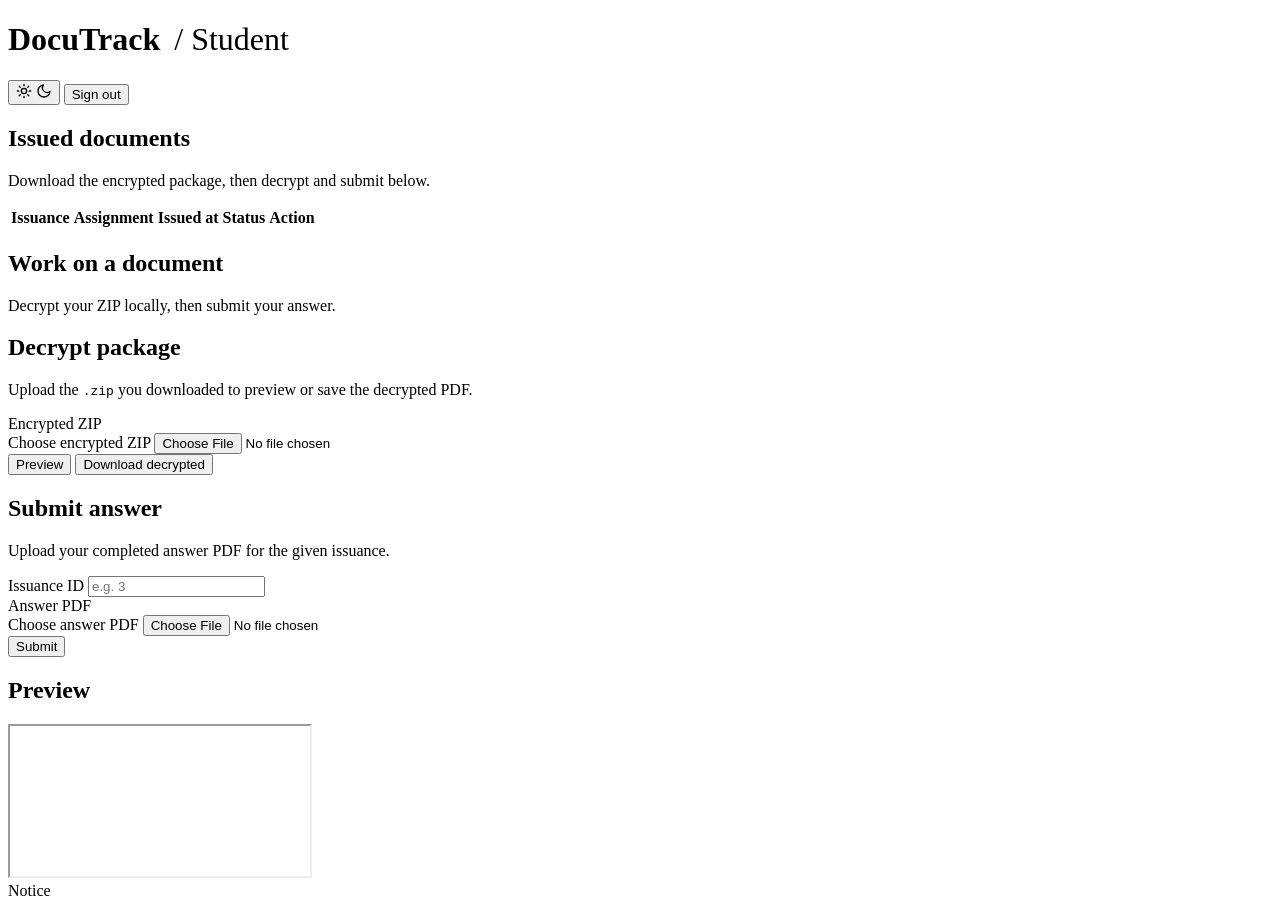
==== web/student.html @ 0c04eef3 "feat: add web client for professors and students add the landing, login, professor, and student page" ====
<!doctype html>
<html lang="en">
<head>
  <meta charset="utf-8"/>
  <meta name="viewport" content="width=device-width, initial-scale=1"/>
  <title>DocuTrack — Student</title>
  <script>(function(){try{if(localStorage.getItem('theme')==='light')document.documentElement.setAttribute('data-theme','light');}catch(e){}})();</script>
  <link rel="stylesheet" href="/static/style.css">
</head>
<body>
  <header>
    <h1>DocuTrack <span class="muted" style="font-weight:400; margin-left:6px;">/ Student</span></h1>
    <div class="space"></div>
    <span class="who" id="stuName"></span>
    <button type="button" class="theme-toggle" data-theme-toggle aria-label="Switch to light theme">
      <svg class="icon-sun" width="16" height="16" viewBox="0 0 24 24" aria-hidden="true" fill="none" stroke="currentColor" stroke-width="2" stroke-linecap="round" stroke-linejoin="round">
        <circle cx="12" cy="12" r="4"/>
        <path d="M12 2v2M12 20v2M4.9 4.9l1.4 1.4M17.7 17.7l1.4 1.4M2 12h2M20 12h2M4.9 19.1l1.4-1.4M17.7 6.3l1.4-1.4"/>
      </svg>
      <svg class="icon-moon" width="16" height="16" viewBox="0 0 24 24" aria-hidden="true" fill="none" stroke="currentColor" stroke-width="2" stroke-linecap="round" stroke-linejoin="round">
        <path d="M21 12.8A9 9 0 1 1 11.2 3a7 7 0 0 0 9.8 9.8z"/>
      </svg>
    </button>
    <button id="logoutBtn" class="btn ghost">Sign out</button>
  </header>

  <main class="container">

    <section class="section">
      <header class="section-head">
        <div class="section-head-text">
          <h2 class="section-title">Issued documents</h2>
          <p class="section-meta">Download the encrypted package, then decrypt and submit below.</p>
        </div>
      </header>

      <section class="card hero">
        <div class="table-wrap">
          <table class="table" id="issuedTable">
            <thead>
              <tr><th>Issuance</th><th>Assignment</th><th>Issued at</th><th>Status</th><th>Action</th></tr>
            </thead>
            <tbody></tbody>
          </table>
        </div>
      </section>
    </section>

    <section class="section">
      <header class="section-head">
        <div class="section-head-text">
          <h2 class="section-title">Work on a document</h2>
          <p class="section-meta">Decrypt your ZIP locally, then submit your answer.</p>
        </div>
      </header>

      <div class="grid grid-2">
        <section class="card">
          <h2>Decrypt package</h2>
          <p class="sub">Upload the <code>.zip</code> you downloaded to preview or save the decrypted PDF.</p>

          <div class="field">
            <label>Encrypted ZIP</label>
            <div class="input-file">
              Choose encrypted ZIP
              <input type="file" id="encZip" accept=".zip"/>
            </div>
          </div>
          <div class="row">
            <button id="btnPreview" class="btn">Preview</button>
            <button id="btnDownload" class="btn ghost">Download decrypted</button>
          </div>
        </section>

        <section class="card">
          <h2>Submit answer</h2>
          <p class="sub">Upload your completed answer PDF for the given issuance.</p>

          <div class="field">
            <label for="issuanceId">Issuance ID</label>
            <input type="number" id="issuanceId" placeholder="e.g. 3"/>
          </div>
          <div class="field">
            <label>Answer PDF</label>
            <div class="input-file">
              Choose answer PDF
              <input type="file" id="answerFile" accept="application/pdf"/>
            </div>
          </div>
          <div class="row">
            <button id="submitAnswer" class="btn">Submit</button>
          </div>
          <div id="submitStatus" class="submit-status hidden"></div>
        </section>
      </div>

      <section class="card hidden" id="previewCard">
        <h2>Preview</h2>
        <iframe id="pdfViewer" class="viewer"></iframe>
      </section>
    </section>

  </main>

  <div id="toast" class="toast hide">
    <div class="title">Notice</div>
    <div class="msg" id="toastMsg"></div>
  </div>

  <script src="/static/script.js"></script>
  <script>
    ensureAuth('student');
    document.getElementById('stuName').textContent = localStorage.getItem('name') || '';
    document.getElementById('logoutBtn').onclick = logout;

    function toast(msg){
      const t = document.getElementById('toast');
      document.getElementById('toastMsg').textContent = msg;
      t.classList.remove('hide');
      setTimeout(()=>t.classList.add('hide'), 2400);
    }

    function badge(status){
      const s = (status||'').toLowerCase();
      const map = { issued:'issued', downloaded:'downloaded', decrypted:'decrypted', submitted:'submitted', tampered:'tampered' };
      return `<span class="badge ${map[s]||'issued'}">${status}</span>`;
    }

    async function loadIssued(){
      const rows = await api('/student/issued');
      const tbody = document.querySelector('#issuedTable tbody');
      tbody.innerHTML = '';
      if (!rows.length) {
        tbody.innerHTML = `<tr><td colspan="5" class="table-empty">No assignments issued to you yet.</td></tr>`;
        return;
      }
      rows.forEach(r=>{
        const tr = document.createElement('tr');
        tr.innerHTML = `
          <td>${escapeHtml(r.issuance_id)}</td>
          <td>${escapeHtml(r.assignment_id)}</td>
          <td>${escapeHtml(prettyTime(r.issued_at))}</td>
          <td>${badge(r.status)}</td>
          <td><button data-id="${escapeHtml(r.issuance_id)}" class="btn ghost dl">Download ZIP</button></td>`;
        tbody.appendChild(tr);
      });
      tbody.querySelectorAll('.dl').forEach(btn=>{
        btn.onclick = async ()=>{
          const id = btn.getAttribute('data-id');
          const url = makeUrl('/student/download/' + id) + '?token=' + encodeURIComponent(localStorage.getItem('token')||'');
          window.open(url, '_blank');
          toast('Encrypted package is downloading…');
        };
      });
    }
    loadIssued();

    document.getElementById('submitAnswer').onclick = async ()=>{
      const issId = Number(document.getElementById('issuanceId').value);
      const f = document.getElementById('answerFile').files[0];
      if(!issId || !f){ toast('Please set Issuance ID and pick your answer PDF.'); return; }
      const fd = new FormData(); fd.append('file', f);
      try {
        const res = await apiForm('/student/submit/'+issId, fd);
        const box = document.getElementById('submitStatus');
        box.className = 'submit-status';
        if (res.status === 'ACCEPTED') { box.textContent = 'Submission accepted.'; box.classList.add('submit-ok'); }
        else if (res.status === 'DUPLICATE') { box.textContent = 'Submission flagged as duplicate.'; box.classList.add('submit-bad'); }
        else { box.textContent = 'Submission rejected.'; box.classList.add('submit-bad'); }
        box.classList.remove('hidden');
        toast('Submission processed.');
      } catch(e){ toast('Submit failed.'); }
    };

    async function postDecrypt(file){
      const fd = new FormData(); fd.append('file', file);
      const res = await fetch(makeUrl('/student/decrypt/upload'), { method:'POST', headers: authHeaders(), body:fd });
      if (!res.ok) {
        let msg = 'Decryption failed';
        try { const j = await res.json(); msg = j.detail || JSON.stringify(j); } catch {}
        throw new Error(msg);
      }
      return res.blob();
    }

    document.getElementById('btnPreview').onclick = async ()=>{
      const input = document.getElementById('encZip');
      if (!input.files[0]) { toast('Choose the encrypted .zip first.'); return; }
      try {
        const blob = await postDecrypt(input.files[0]);
        document.getElementById('pdfViewer').src = URL.createObjectURL(blob);
        document.getElementById('previewCard').classList.remove('hidden');
        toast('Decryption successful. Preview below.');
      } catch(e){ toast(e.message); }
    };

    document.getElementById('btnDownload').onclick = async ()=>{
      const input = document.getElementById('encZip');
      if (!input.files[0]) { toast('Choose the encrypted .zip first.'); return; }
      try {
        const blob = await postDecrypt(input.files[0]);
        const a = document.createElement('a');
        a.href = URL.createObjectURL(blob); a.download = 'decrypted.pdf';
        document.body.appendChild(a); a.click(); a.remove();
        toast('Decrypted PDF downloaded.');
      } catch(e){ toast(e.message); }
    };
  </script>
</body>
</html>
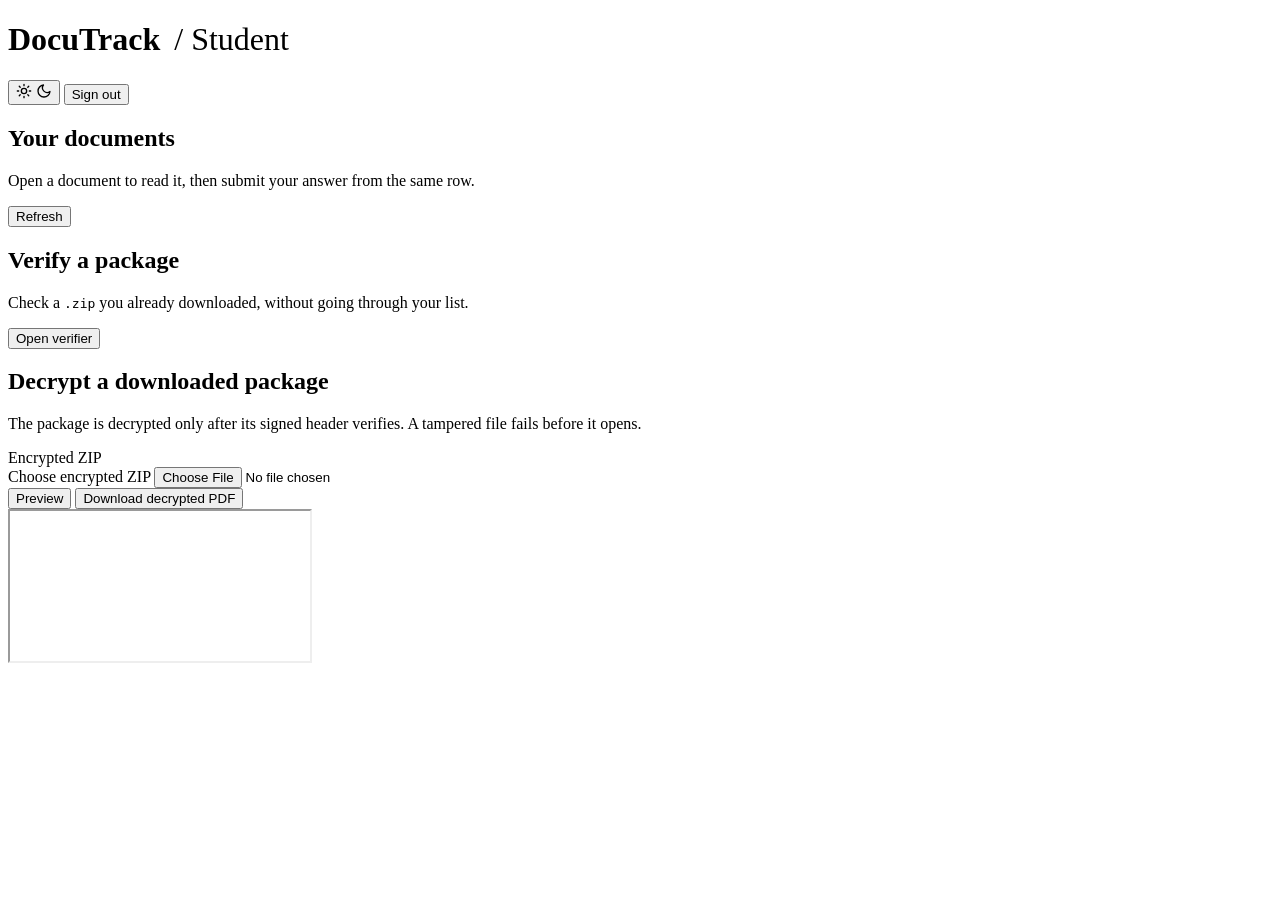
==== commit c4fbb98f: "feat: replace manual issuance IDs with per-row document actions Students had to read an issuance ID " ====
--- a/web/student.html
+++ b/web/student.html
@@ -29,83 +29,45 @@
     <section class="section">
       <header class="section-head">
         <div class="section-head-text">
-          <h2 class="section-title">Issued documents</h2>
-          <p class="section-meta">Download the encrypted package, then decrypt and submit below.</p>
+          <h2 class="section-title">Your documents</h2>
+          <p class="section-meta">Open a document to read it, then submit your answer from the same row.</p>
         </div>
+        <button id="refreshDocs" class="btn ghost">Refresh</button>
       </header>
 
-      <section class="card hero">
-        <div class="table-wrap">
-          <table class="table" id="issuedTable">
-            <thead>
-              <tr><th>Issuance</th><th>Assignment</th><th>Issued at</th><th>Status</th><th>Action</th></tr>
-            </thead>
-            <tbody></tbody>
-          </table>
+      <div class="doc-list" id="docList" aria-busy="true"></div>
+    </section>
+
+    <section class="section muted">
+      <header class="section-head">
+        <div class="section-head-text">
+          <h2 class="section-title">Verify a package</h2>
+          <p class="section-meta">Check a <code>.zip</code> you already downloaded, without going through your list.</p>
         </div>
+        <button class="btn secondary" id="openVerify">Open verifier</button>
+      </header>
+
+      <section class="card hidden" id="verifyCard">
+        <h2>Decrypt a downloaded package</h2>
+        <p class="sub">The package is decrypted only after its signed header verifies. A tampered file fails before it opens.</p>
+
+        <div class="field">
+          <label for="encZip">Encrypted ZIP</label>
+          <div class="input-file">
+            <span class="file-name" data-default="Choose encrypted ZIP">Choose encrypted ZIP</span>
+            <input type="file" id="encZip" accept=".zip"/>
+          </div>
+        </div>
+        <div class="row">
+          <button id="btnVerifyPreview" class="btn">Preview</button>
+          <button id="btnVerifyDownload" class="btn ghost">Download decrypted PDF</button>
+        </div>
+        <div id="verifyStatus" class="submit-status hidden"></div>
+        <iframe id="verifyViewer" class="viewer hidden" title="Decrypted document preview"></iframe>
       </section>
     </section>
 
-    <section class="section">
-      <header class="section-head">
-        <div class="section-head-text">
-          <h2 class="section-title">Work on a document</h2>
-          <p class="section-meta">Decrypt your ZIP locally, then submit your answer.</p>
-        </div>
-      </header>
-
-      <div class="grid grid-2">
-        <section class="card">
-          <h2>Decrypt package</h2>
-          <p class="sub">Upload the <code>.zip</code> you downloaded to preview or save the decrypted PDF.</p>
-
-          <div class="field">
-            <label>Encrypted ZIP</label>
-            <div class="input-file">
-              Choose encrypted ZIP
-              <input type="file" id="encZip" accept=".zip"/>
-            </div>
-          </div>
-          <div class="row">
-            <button id="btnPreview" class="btn">Preview</button>
-            <button id="btnDownload" class="btn ghost">Download decrypted</button>
-          </div>
-        </section>
-
-        <section class="card">
-          <h2>Submit answer</h2>
-          <p class="sub">Upload your completed answer PDF for the given issuance.</p>
-
-          <div class="field">
-            <label for="issuanceId">Issuance ID</label>
-            <input type="number" id="issuanceId" placeholder="e.g. 3"/>
-          </div>
-          <div class="field">
-            <label>Answer PDF</label>
-            <div class="input-file">
-              Choose answer PDF
-              <input type="file" id="answerFile" accept="application/pdf"/>
-            </div>
-          </div>
-          <div class="row">
-            <button id="submitAnswer" class="btn">Submit</button>
-          </div>
-          <div id="submitStatus" class="submit-status hidden"></div>
-        </section>
-      </div>
-
-      <section class="card hidden" id="previewCard">
-        <h2>Preview</h2>
-        <iframe id="pdfViewer" class="viewer"></iframe>
-      </section>
-    </section>
-
   </main>
-
-  <div id="toast" class="toast hide">
-    <div class="title">Notice</div>
-    <div class="msg" id="toastMsg"></div>
-  </div>
 
   <script src="/static/script.js"></script>
   <script>
@@ -113,98 +75,368 @@
     document.getElementById('stuName').textContent = localStorage.getItem('name') || '';
     document.getElementById('logoutBtn').onclick = logout;
 
-    function toast(msg){
-      const t = document.getElementById('toast');
-      document.getElementById('toastMsg').textContent = msg;
-      t.classList.remove('hide');
-      setTimeout(()=>t.classList.add('hide'), 2400);
-    }
-
-    function badge(status){
-      const s = (status||'').toLowerCase();
-      const map = { issued:'issued', downloaded:'downloaded', decrypted:'decrypted', submitted:'submitted', tampered:'tampered' };
-      return `<span class="badge ${map[s]||'issued'}">${status}</span>`;
-    }
-
-    async function loadIssued(){
-      const rows = await api('/student/issued');
-      const tbody = document.querySelector('#issuedTable tbody');
-      tbody.innerHTML = '';
-      if (!rows.length) {
-        tbody.innerHTML = `<tr><td colspan="5" class="table-empty">No assignments issued to you yet.</td></tr>`;
+    const list = document.getElementById('docList');
+
+    // rows: latest server payload. open: which panel each row has expanded.
+    // urls: blob URLs held for open previews, revoked when the panel closes.
+    const STATE = { rows: [], open: new Map(), urls: new Map() };
+
+    /* ===== Status vocabulary ===== */
+    const NEXT_STEP = {
+      ISSUED:     'Open it to decrypt and read.',
+      DOWNLOADED: 'Open it to decrypt and read.',
+      DECRYPTED:  'Ready for your answer.',
+      SUBMITTED:  'Answer received.',
+    };
+
+    const SUBMISSION_BADGE = {
+      ACCEPTED:  'ok',
+      DUPLICATE: 'downloaded',
+      TAMPERED:  'tampered',
+    };
+
+    function badge(status, cls) {
+      return `<span class="badge ${cls || (status || '').toLowerCase()}">${escapeHtml(status)}</span>`;
+    }
+
+    function releaseUrl(id) {
+      const url = STATE.urls.get(id);
+      if (url) { URL.revokeObjectURL(url); STATE.urls.delete(id); }
+    }
+    window.addEventListener('beforeunload', () => {
+      STATE.urls.forEach((url) => URL.revokeObjectURL(url));
+    });
+
+    /* ===== Render ===== */
+    function render() {
+      list.removeAttribute('aria-busy');
+
+      if (!STATE.rows.length) {
+        list.innerHTML = `
+          <div class="state">
+            <p class="state-title">No documents yet</p>
+            <p class="state-hint">When your professor issues an assignment to you, its encrypted package appears here. Nothing to download in the meantime.</p>
+          </div>`;
         return;
       }
-      rows.forEach(r=>{
-        const tr = document.createElement('tr');
-        tr.innerHTML = `
-          <td>${escapeHtml(r.issuance_id)}</td>
-          <td>${escapeHtml(r.assignment_id)}</td>
-          <td>${escapeHtml(prettyTime(r.issued_at))}</td>
-          <td>${badge(r.status)}</td>
-          <td><button data-id="${escapeHtml(r.issuance_id)}" class="btn ghost dl">Download ZIP</button></td>`;
-        tbody.appendChild(tr);
-      });
-      tbody.querySelectorAll('.dl').forEach(btn=>{
-        btn.onclick = async ()=>{
-          const id = btn.getAttribute('data-id');
-          const url = makeUrl('/student/download/' + id) + '?token=' + encodeURIComponent(localStorage.getItem('token')||'');
-          window.open(url, '_blank');
-          toast('Encrypted package is downloading…');
-        };
-      });
-    }
-    loadIssued();
-
-    document.getElementById('submitAnswer').onclick = async ()=>{
-      const issId = Number(document.getElementById('issuanceId').value);
-      const f = document.getElementById('answerFile').files[0];
-      if(!issId || !f){ toast('Please set Issuance ID and pick your answer PDF.'); return; }
-      const fd = new FormData(); fd.append('file', f);
+
+      list.innerHTML = STATE.rows.map((r) => {
+        const id       = r.issuance_id;
+        const sub      = r.submission;
+        const open     = STATE.open.get(id);
+        const answered = r.status === 'SUBMITTED';
+
+        return `
+          <div class="doc-item" data-id="${escapeHtml(id)}"${open ? ' data-active="true"' : ''}>
+            <div class="doc-row">
+              <div>
+                <div class="doc-title">
+                  ${escapeHtml(r.assignment_title)}
+                  ${badge(r.status)}
+                  ${sub ? badge(sub.status, SUBMISSION_BADGE[sub.status] || 'issued') : ''}
+                </div>
+                <div class="doc-meta">
+                  <span class="mono">issuance ${escapeHtml(id)}</span>
+                  <span>Issued ${escapeHtml(prettyTime(r.issued_at))}</span>
+                  <span>${sub ? 'Submitted ' + escapeHtml(prettyTime(sub.submitted_at)) : escapeHtml(NEXT_STEP[r.status] || '')}</span>
+                </div>
+              </div>
+              <div class="doc-actions">
+                <button class="btn secondary sm" data-act="preview" data-id="${escapeHtml(id)}" aria-expanded="${open === 'preview'}">
+                  ${open === 'preview' ? 'Close' : 'Open'}
+                </button>
+                <button class="btn ghost sm" data-act="zip" data-id="${escapeHtml(id)}">Download ZIP</button>
+                <button class="btn ${answered ? 'ghost' : ''} sm" data-act="submit" data-id="${escapeHtml(id)}" aria-expanded="${open === 'submit'}">
+                  ${answered ? 'Resubmit' : 'Submit answer'}
+                </button>
+              </div>
+            </div>
+            ${open === 'preview' ? `
+              <div class="doc-panel">
+                <iframe class="viewer" data-viewer="${escapeHtml(id)}" title="Decrypted document preview"></iframe>
+              </div>` : ''}
+            ${open === 'submit' ? `
+              <div class="doc-panel">
+                <form class="panel-form" data-form="${escapeHtml(id)}">
+                  <div class="field">
+                    <label for="answer-${escapeHtml(id)}">Your answer PDF for ${escapeHtml(r.assignment_title)}</label>
+                    <div class="input-file">
+                      <span class="file-name" data-default="Choose answer PDF">Choose answer PDF</span>
+                      <input type="file" id="answer-${escapeHtml(id)}" accept="application/pdf" required/>
+                    </div>
+                  </div>
+                  <button class="btn" type="submit">${answered ? 'Replace submission' : 'Submit'}</button>
+                </form>
+                <div class="submit-status hidden" data-status="${escapeHtml(id)}"></div>
+              </div>` : ''}
+          </div>`;
+      }).join('');
+
+      initFileInputs(list);
+
+      // Re-attach the blob src for a preview that was already fetched.
+      STATE.urls.forEach((url, id) => {
+        const frame = list.querySelector(`[data-viewer="${id}"]`);
+        if (frame) frame.src = url;
+      });
+    }
+
+    /* ===== Load ===== */
+    async function loadDocs() {
+      list.setAttribute('aria-busy', 'true');
+      list.innerHTML = `
+        <div class="doc-item"><div class="doc-row"><div>
+          <span class="skel w-40"></span>
+          <span class="skel w-60" style="margin-top:10px"></span>
+        </div></div></div>
+        <div class="doc-item"><div class="doc-row"><div>
+          <span class="skel w-60"></span>
+          <span class="skel w-40" style="margin-top:10px"></span>
+        </div></div></div>`;
+
       try {
-        const res = await apiForm('/student/submit/'+issId, fd);
-        const box = document.getElementById('submitStatus');
+        STATE.rows = await api('/student/issued');
+        render();
+      } catch (e) {
+        list.removeAttribute('aria-busy');
+        list.innerHTML = `
+          <div class="state state-bad">
+            <p class="state-title">Couldn't load your documents</p>
+            <p class="state-hint">${escapeHtml(e.message)}</p>
+            <button class="btn secondary" id="retryDocs">Try again</button>
+          </div>`;
+        document.getElementById('retryDocs').onclick = loadDocs;
+      }
+    }
+
+    document.getElementById('refreshDocs').onclick = loadDocs;
+    loadDocs();
+
+    /* ===== Local status advance =====
+       The view/download endpoints move an issuance forward server-side.
+       Mirror that locally so the badge is right without a full reload. */
+    function advance(id, status) {
+      const row = STATE.rows.find((r) => r.issuance_id === id);
+      if (!row) return false;
+      const ladder = ['ISSUED', 'DOWNLOADED', 'DECRYPTED', 'SUBMITTED'];
+      if (ladder.indexOf(status) > ladder.indexOf(row.status)) {
+        row.status = status;
+        return true;
+      }
+      return false;
+    }
+
+    /* ===== Row actions ===== */
+    list.addEventListener('click', (ev) => {
+      const btn = ev.target.closest('[data-act]');
+      if (!btn) return;
+      const id = Number(btn.dataset.id);
+
+      if (btn.dataset.act === 'preview') return togglePreview(id, btn);
+      if (btn.dataset.act === 'zip')     return downloadZip(id, btn);
+      if (btn.dataset.act === 'submit')  return toggleSubmit(id);
+    });
+
+    async function togglePreview(id, btn) {
+      if (STATE.open.get(id) === 'preview') {
+        STATE.open.delete(id);
+        releaseUrl(id);
+        render();
+        return;
+      }
+
+      // Fetch with auth headers rather than pointing the iframe at ?token=,
+      // so failures surface as messages and the token stays out of the URL.
+      await withBusy(btn, 'Opening', async () => {
+        try {
+          const res = await fetch(`/student/view/${id}`, { headers: authHeaders() });
+          if (!res.ok) throw new Error(await readError(res));
+
+          releaseUrl(id);
+          STATE.urls.set(id, URL.createObjectURL(await res.blob()));
+          STATE.open.set(id, 'preview');
+          advance(id, 'DECRYPTED');
+          render();
+        } catch (e) {
+          toast(e.message, 'bad');
+        }
+      });
+    }
+
+    async function downloadZip(id, btn) {
+      await withBusy(btn, 'Preparing', async () => {
+        try {
+          const res = await fetch(`/student/download/${id}`, { headers: authHeaders() });
+          if (!res.ok) throw new Error(await readError(res));
+
+          const row = STATE.rows.find((r) => r.issuance_id === id);
+          const url = URL.createObjectURL(await res.blob());
+          const a = document.createElement('a');
+          a.href = url;
+          a.download = `assignment_${row ? row.assignment_id : id}_issuance_${id}.zip`;
+          document.body.appendChild(a);
+          a.click();
+          a.remove();
+          setTimeout(() => URL.revokeObjectURL(url), 1000);
+
+          toast('Sealed package downloaded.', 'ok');
+          if (advance(id, 'DOWNLOADED')) render();
+        } catch (e) {
+          toast(e.message, 'bad');
+        }
+      });
+    }
+
+    function toggleSubmit(id) {
+      if (STATE.open.get(id) === 'submit') STATE.open.delete(id);
+      else {
+        releaseUrl(id);
+        STATE.open.set(id, 'submit');
+      }
+      render();
+    }
+
+    /* ===== Submit ===== */
+    list.addEventListener('submit', async (ev) => {
+      const form = ev.target.closest('[data-form]');
+      if (!form) return;
+      ev.preventDefault();
+
+      const id    = Number(form.dataset.form);
+      const input = form.querySelector('input[type="file"]');
+      const file  = input.files[0];
+      const box   = list.querySelector(`[data-status="${id}"]`);
+      const btn   = form.querySelector('button[type="submit"]');
+
+      if (!file) {
+        input.closest('.input-file').setAttribute('aria-invalid', 'true');
+        toast('Choose your answer PDF first.', 'bad');
+        return;
+      }
+
+      await withBusy(btn, 'Submitting', async () => {
+        const fd = new FormData();
+        fd.append('file', file);
+
         box.className = 'submit-status';
-        if (res.status === 'ACCEPTED') { box.textContent = 'Submission accepted.'; box.classList.add('submit-ok'); }
-        else if (res.status === 'DUPLICATE') { box.textContent = 'Submission flagged as duplicate.'; box.classList.add('submit-bad'); }
-        else { box.textContent = 'Submission rejected.'; box.classList.add('submit-bad'); }
-        box.classList.remove('hidden');
-        toast('Submission processed.');
-      } catch(e){ toast('Submit failed.'); }
+        box.textContent = '';
+
+        try {
+          const res = await apiForm('/student/submit/' + id, fd);
+
+          if (res.status === 'ACCEPTED') {
+            box.classList.add('submit-ok');
+            box.textContent = 'Submission accepted. Your answer is recorded and hashed.';
+            toast('Submission accepted.', 'ok');
+          } else if (res.status === 'DUPLICATE') {
+            box.classList.add('submit-bad');
+            box.textContent = 'Flagged as duplicate — these exact answer bytes were already submitted for another issuance.';
+            toast('Submission flagged as duplicate.', 'bad');
+          } else {
+            box.classList.add('submit-bad');
+            box.textContent = 'Submission rejected: ' + res.status + '.';
+            toast('Submission rejected.', 'bad');
+          }
+
+          box.classList.remove('hidden');
+
+          // Reload so the row shows the recorded submission and its verdict.
+          const rows = await api('/student/issued');
+          STATE.rows = rows;
+          STATE.open.delete(id);
+          render();
+        } catch (e) {
+          box.className = 'submit-status submit-bad';
+          box.textContent = e.message;
+          box.classList.remove('hidden');
+          toast('Submit failed.', 'bad');
+        }
+      });
+    });
+
+    /* ===== Package verifier (secondary tool) ===== */
+    const verifyCard = document.getElementById('verifyCard');
+    const verifyBox  = document.getElementById('verifyStatus');
+    const verifyView = document.getElementById('verifyViewer');
+    let verifyUrl = null;
+
+    document.getElementById('openVerify').addEventListener('click', (ev) => {
+      const hidden = verifyCard.classList.toggle('hidden');
+      ev.currentTarget.textContent = hidden ? 'Open verifier' : 'Close verifier';
+      if (!hidden) verifyCard.scrollIntoView({ behavior: 'smooth', block: 'nearest' });
+    });
+
+    async function postDecrypt(file) {
+      const fd = new FormData();
+      fd.append('file', file);
+      const res = await fetch(makeUrl('/student/decrypt/upload'), {
+        method: 'POST', headers: authHeaders(), body: fd
+      });
+      if (!res.ok) throw new Error(await readError(res));
+      return res.blob();
+    }
+
+    function chosenZip() {
+      const input = document.getElementById('encZip');
+      const file = input.files[0];
+      if (!file) {
+        input.closest('.input-file').setAttribute('aria-invalid', 'true');
+        toast('Choose the encrypted .zip first.', 'bad');
+        return null;
+      }
+      return file;
+    }
+
+    function showVerify(kind, message) {
+      verifyBox.className = 'submit-status ' + kind;
+      verifyBox.textContent = message;
+      verifyBox.classList.remove('hidden');
+    }
+
+    document.getElementById('btnVerifyPreview').onclick = async (ev) => {
+      const file = chosenZip();
+      if (!file) return;
+
+      await withBusy(ev.currentTarget, 'Verifying', async () => {
+        try {
+          const blob = await postDecrypt(file);
+          if (verifyUrl) URL.revokeObjectURL(verifyUrl);
+          verifyUrl = URL.createObjectURL(blob);
+          verifyView.src = verifyUrl;
+          verifyView.classList.remove('hidden');
+          showVerify('submit-ok', 'Header signature verified and package decrypted.');
+        } catch (e) {
+          verifyView.classList.add('hidden');
+          showVerify('submit-bad', e.message);
+        }
+      });
     };
 
-    async function postDecrypt(file){
-      const fd = new FormData(); fd.append('file', file);
-      const res = await fetch(makeUrl('/student/decrypt/upload'), { method:'POST', headers: authHeaders(), body:fd });
-      if (!res.ok) {
-        let msg = 'Decryption failed';
-        try { const j = await res.json(); msg = j.detail || JSON.stringify(j); } catch {}
-        throw new Error(msg);
-      }
-      return res.blob();
-    }
-
-    document.getElementById('btnPreview').onclick = async ()=>{
-      const input = document.getElementById('encZip');
-      if (!input.files[0]) { toast('Choose the encrypted .zip first.'); return; }
-      try {
-        const blob = await postDecrypt(input.files[0]);
-        document.getElementById('pdfViewer').src = URL.createObjectURL(blob);
-        document.getElementById('previewCard').classList.remove('hidden');
-        toast('Decryption successful. Preview below.');
-      } catch(e){ toast(e.message); }
+    document.getElementById('btnVerifyDownload').onclick = async (ev) => {
+      const file = chosenZip();
+      if (!file) return;
+
+      await withBusy(ev.currentTarget, 'Verifying', async () => {
+        try {
+          const blob = await postDecrypt(file);
+          const url = URL.createObjectURL(blob);
+          const a = document.createElement('a');
+          a.href = url;
+          a.download = 'decrypted.pdf';
+          document.body.appendChild(a);
+          a.click();
+          a.remove();
+          setTimeout(() => URL.revokeObjectURL(url), 1000);
+          showVerify('submit-ok', 'Verified and downloaded.');
+        } catch (e) {
+          showVerify('submit-bad', e.message);
+        }
+      });
     };
 
-    document.getElementById('btnDownload').onclick = async ()=>{
-      const input = document.getElementById('encZip');
-      if (!input.files[0]) { toast('Choose the encrypted .zip first.'); return; }
-      try {
-        const blob = await postDecrypt(input.files[0]);
-        const a = document.createElement('a');
-        a.href = URL.createObjectURL(blob); a.download = 'decrypted.pdf';
-        document.body.appendChild(a); a.click(); a.remove();
-        toast('Decrypted PDF downloaded.');
-      } catch(e){ toast(e.message); }
-    };
+    window.addEventListener('beforeunload', () => {
+      if (verifyUrl) URL.revokeObjectURL(verifyUrl);
+    });
   </script>
 </body>
 </html>
